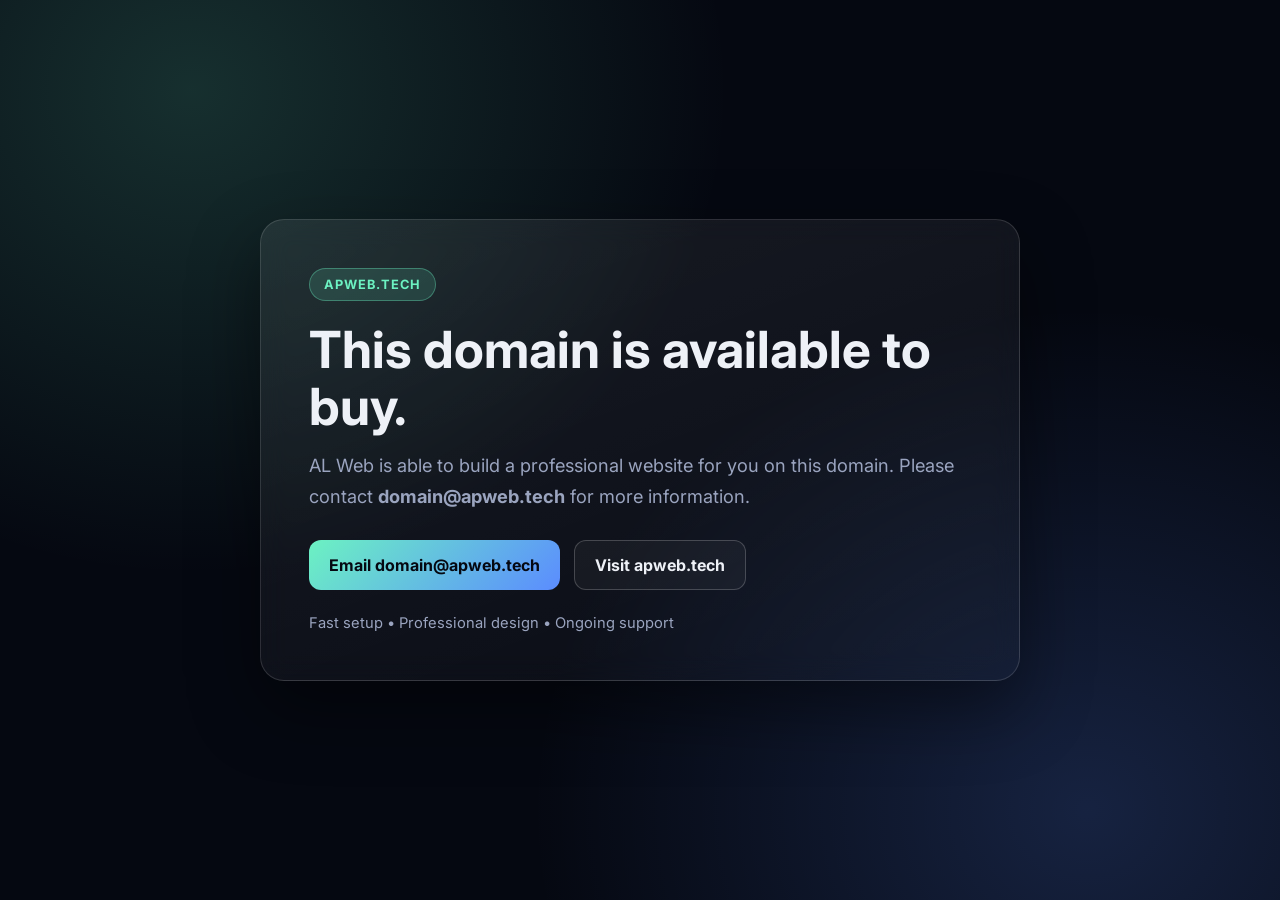
==== domain/index.html @ 1ca7c7d3 "Add professional domain availability landing page" ====
<!DOCTYPE html>
<html lang="en">
<head>
  <meta charset="UTF-8">
  <meta name="viewport" content="width=device-width, initial-scale=1.0">
  <title>Domain Available | apweb.tech</title>
  <meta name="description" content="This domain is available to buy. AL Web can also build a custom website for this domain.">
  <link rel="canonical" href="https://apweb.tech/domain">
  <link href="https://fonts.googleapis.com/css2?family=Inter:wght@400;500;600;700;800&display=swap" rel="stylesheet">
  <style>
    :root{
      --bg:#050811;
      --panel:#0b1020;
      --accent:#6cf2c2;
      --accent2:#5b8cff;
      --text:#eef1f7;
      --muted:#9aa4bf;
    }

    *{box-sizing:border-box;margin:0;padding:0;font-family:Inter,sans-serif}

    body{
      min-height:100vh;
      color:var(--text);
      background:
        radial-gradient(70% 90% at 15% 10%, rgba(108,242,194,.17), transparent 60%),
        radial-gradient(70% 90% at 85% 90%, rgba(91,140,255,.2), transparent 62%),
        var(--bg);
      display:grid;
      place-items:center;
      padding:28px;
    }

    .panel{
      width:min(760px,100%);
      background:linear-gradient(160deg,rgba(255,255,255,.08),rgba(255,255,255,.02));
      border:1px solid rgba(255,255,255,.14);
      border-radius:24px;
      padding:48px;
      backdrop-filter:blur(14px);
      box-shadow:0 28px 70px rgba(0,0,0,.45);
    }

    .badge{
      display:inline-block;
      padding:8px 14px;
      border-radius:999px;
      font-size:.8rem;
      letter-spacing:.08em;
      text-transform:uppercase;
      background:rgba(108,242,194,.14);
      border:1px solid rgba(108,242,194,.35);
      color:var(--accent);
      font-weight:700;
      margin-bottom:20px;
    }

    h1{
      font-size:clamp(2rem,4.8vw,3.2rem);
      line-height:1.1;
      margin-bottom:16px;
    }

    .lead{
      font-size:1.14rem;
      color:var(--muted);
      line-height:1.7;
      margin-bottom:28px;
    }

    .cta{
      display:flex;
      flex-wrap:wrap;
      gap:14px;
    }

    .btn{
      display:inline-flex;
      align-items:center;
      justify-content:center;
      text-decoration:none;
      border-radius:12px;
      padding:14px 20px;
      font-weight:700;
      transition:transform .2s ease, box-shadow .2s ease;
    }

    .btn-primary{
      background:linear-gradient(135deg,var(--accent),var(--accent2));
      color:#050811;
    }

    .btn-secondary{
      border:1px solid rgba(255,255,255,.2);
      color:var(--text);
      background:rgba(255,255,255,.04);
    }

    .btn:hover{
      transform:translateY(-2px);
      box-shadow:0 8px 22px rgba(0,0,0,.3);
    }

    .footer-note{
      margin-top:24px;
      color:var(--muted);
      font-size:.92rem;
    }

    @media (max-width:640px){
      .panel{padding:32px 24px}
    }
  </style>
</head>
<body>
  <main class="panel">
    <p class="badge">apweb.tech</p>
    <h1>This domain is available to buy.</h1>
    <p class="lead">
      AL Web is able to build a professional website for you on this domain.
      Please contact <strong>domain@apweb.tech</strong> for more information.
    </p>
    <div class="cta">
      <a class="btn btn-primary" href="mailto:domain@apweb.tech">Email domain@apweb.tech</a>
      <a class="btn btn-secondary" href="https://apweb.tech/">Visit apweb.tech</a>
    </div>
    <p class="footer-note">Fast setup • Professional design • Ongoing support</p>
  </main>
</body>
</html>
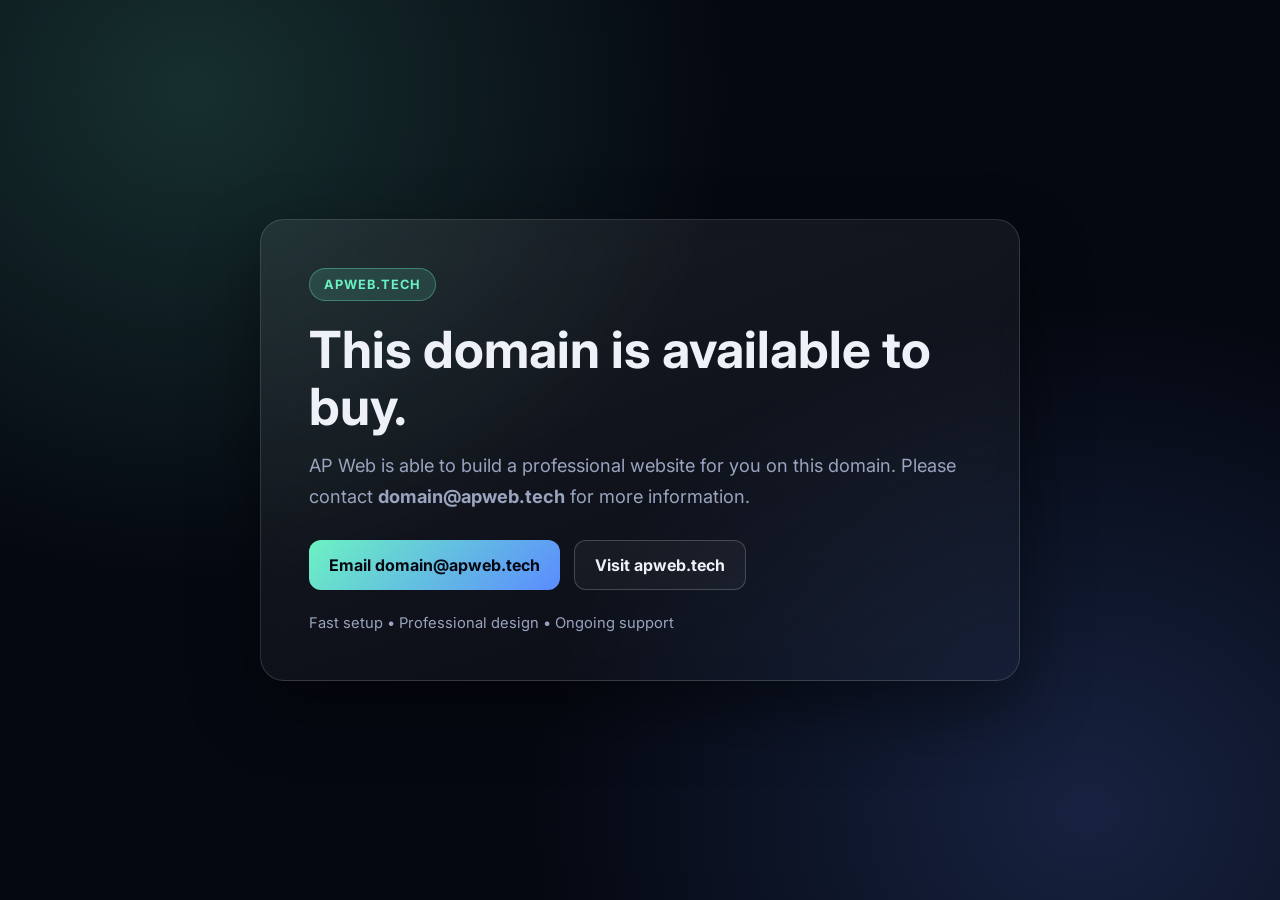
==== commit 16ea9442: "Update index.html" ====
--- a/domain/index.html
+++ b/domain/index.html
@@ -4,7 +4,7 @@
   <meta charset="UTF-8">
   <meta name="viewport" content="width=device-width, initial-scale=1.0">
   <title>Domain Available | apweb.tech</title>
-  <meta name="description" content="This domain is available to buy. AL Web can also build a custom website for this domain.">
+  <meta name="description" content="This domain is available to buy. AP Web can also build a custom website for this domain.">
   <link rel="canonical" href="https://apweb.tech/domain">
   <link href="https://fonts.googleapis.com/css2?family=Inter:wght@400;500;600;700;800&display=swap" rel="stylesheet">
   <style>
@@ -117,7 +117,7 @@
     <p class="badge">apweb.tech</p>
     <h1>This domain is available to buy.</h1>
     <p class="lead">
-      AL Web is able to build a professional website for you on this domain.
+      AP Web is able to build a professional website for you on this domain.
       Please contact <strong>domain@apweb.tech</strong> for more information.
     </p>
     <div class="cta">
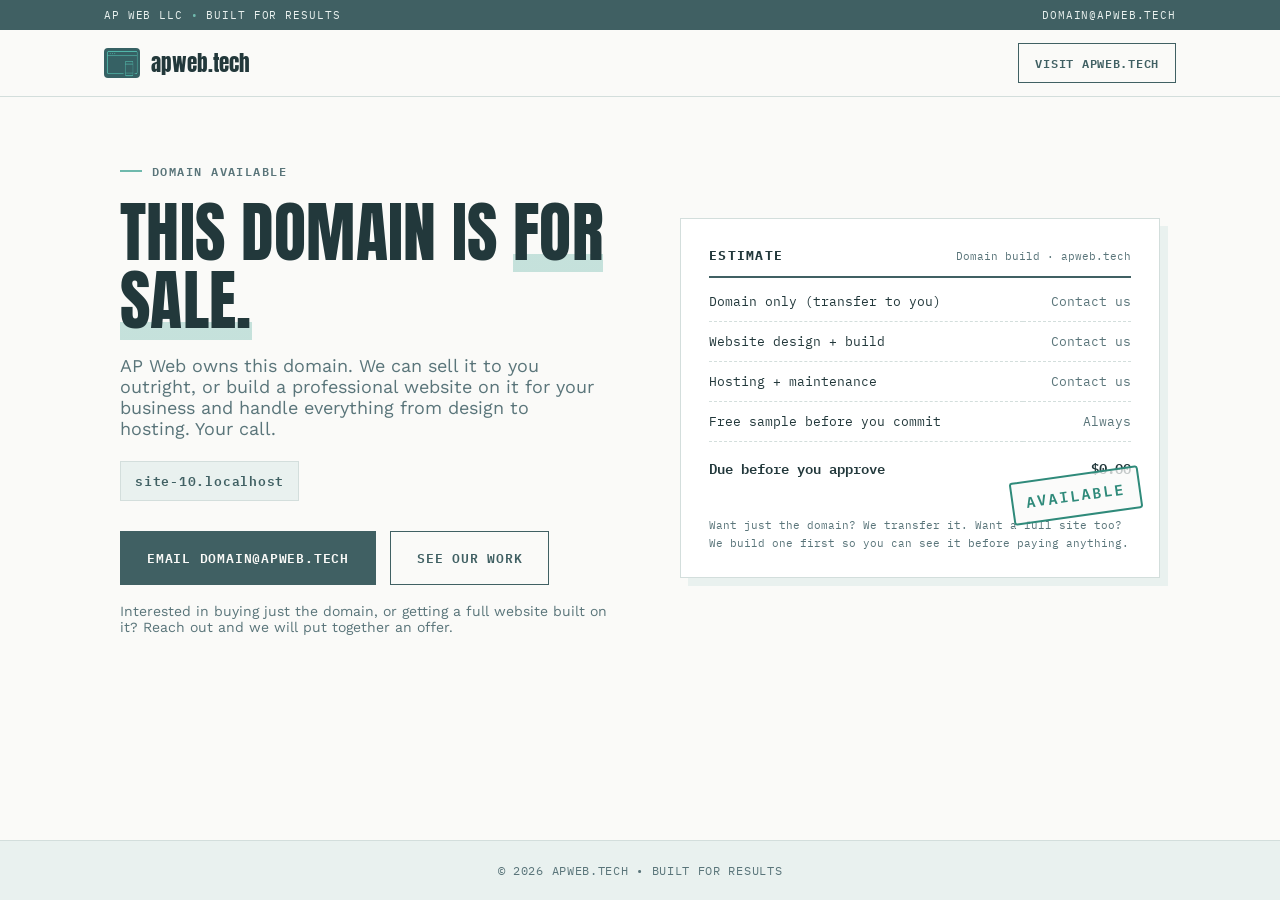
==== commit 88f8c4c8: "Revamp domain availability page with new styles Updated the HTML structure and styles for the domain" ====
--- a/domain/index.html
+++ b/domain/index.html
@@ -1,130 +1,210 @@
 <!DOCTYPE html>
 <html lang="en">
 <head>
-  <meta charset="UTF-8">
-  <meta name="viewport" content="width=device-width, initial-scale=1.0">
-  <title>Domain Available | apweb.tech</title>
-  <meta name="description" content="This domain is available to buy. AP Web can also build a custom website for this domain.">
-  <link rel="canonical" href="https://apweb.tech/domain">
-  <link href="https://fonts.googleapis.com/css2?family=Inter:wght@400;500;600;700;800&display=swap" rel="stylesheet">
-  <style>
-    :root{
-      --bg:#050811;
-      --panel:#0b1020;
-      --accent:#6cf2c2;
-      --accent2:#5b8cff;
-      --text:#eef1f7;
-      --muted:#9aa4bf;
-    }
-
-    *{box-sizing:border-box;margin:0;padding:0;font-family:Inter,sans-serif}
-
-    body{
-      min-height:100vh;
-      color:var(--text);
-      background:
-        radial-gradient(70% 90% at 15% 10%, rgba(108,242,194,.17), transparent 60%),
-        radial-gradient(70% 90% at 85% 90%, rgba(91,140,255,.2), transparent 62%),
-        var(--bg);
-      display:grid;
-      place-items:center;
-      padding:28px;
-    }
-
-    .panel{
-      width:min(760px,100%);
-      background:linear-gradient(160deg,rgba(255,255,255,.08),rgba(255,255,255,.02));
-      border:1px solid rgba(255,255,255,.14);
-      border-radius:24px;
-      padding:48px;
-      backdrop-filter:blur(14px);
-      box-shadow:0 28px 70px rgba(0,0,0,.45);
-    }
-
-    .badge{
-      display:inline-block;
-      padding:8px 14px;
-      border-radius:999px;
-      font-size:.8rem;
-      letter-spacing:.08em;
-      text-transform:uppercase;
-      background:rgba(108,242,194,.14);
-      border:1px solid rgba(108,242,194,.35);
-      color:var(--accent);
-      font-weight:700;
-      margin-bottom:20px;
-    }
-
-    h1{
-      font-size:clamp(2rem,4.8vw,3.2rem);
-      line-height:1.1;
-      margin-bottom:16px;
-    }
-
-    .lead{
-      font-size:1.14rem;
-      color:var(--muted);
-      line-height:1.7;
-      margin-bottom:28px;
-    }
-
-    .cta{
-      display:flex;
-      flex-wrap:wrap;
-      gap:14px;
-    }
-
-    .btn{
-      display:inline-flex;
-      align-items:center;
-      justify-content:center;
-      text-decoration:none;
-      border-radius:12px;
-      padding:14px 20px;
-      font-weight:700;
-      transition:transform .2s ease, box-shadow .2s ease;
-    }
-
-    .btn-primary{
-      background:linear-gradient(135deg,var(--accent),var(--accent2));
-      color:#050811;
-    }
-
-    .btn-secondary{
-      border:1px solid rgba(255,255,255,.2);
-      color:var(--text);
-      background:rgba(255,255,255,.04);
-    }
-
-    .btn:hover{
-      transform:translateY(-2px);
-      box-shadow:0 8px 22px rgba(0,0,0,.3);
-    }
-
-    .footer-note{
-      margin-top:24px;
-      color:var(--muted);
-      font-size:.92rem;
-    }
-
-    @media (max-width:640px){
-      .panel{padding:32px 24px}
-    }
-  </style>
+<meta charset="UTF-8">
+<meta name="viewport" content="width=device-width, initial-scale=1.0">
+<title>Domain Available | apweb.tech</title>
+<meta name="description" content="This domain is available. AP Web can build a professional website for it and get you online fast.">
+<meta name="robots" content="noindex">
+<link rel="canonical" href="https://apweb.tech/domain">
+<link rel="icon" type="image/png" href="/logo-icon.png">
+<link rel="preconnect" href="https://fonts.googleapis.com">
+<link rel="preconnect" href="https://fonts.gstatic.com" crossorigin>
+<link href="https://fonts.googleapis.com/css2?family=Anton&family=IBM+Plex+Mono:wght@400;500;600&family=Work+Sans:wght@400;500;600;700&display=swap" rel="stylesheet">
+<script type="text/javascript">
+    (function(c,l,a,r,i,t,y){
+        c[a]=c[a]||function(){(c[a].q=c[a].q||[]).push(arguments)};
+        t=l.createElement(r);t.async=1;t.src="https://www.clarity.ms/tag/"+i;
+        y=l.getElementsByTagName(r)[0];y.parentNode.insertBefore(t,y);
+    })(window, document, "clarity", "script", "wucybia216");
+</script>
+<style>
+  :root{
+    --paper:#FAFAF8;--ink:#22383B;--slate:#406063;--slate-soft:#5A757A;
+    --teal:#6FB9AD;--teal-deep:#2F8A7A;--tint:#E9F1EF;--rule:#D3DEDC;
+    --display:'Anton',sans-serif;--body:'Work Sans',sans-serif;--mono:'IBM Plex Mono',monospace;
+  }
+  *{margin:0;padding:0;box-sizing:border-box}
+  body{
+    font-family:var(--body);background:var(--paper);color:var(--ink);
+    min-height:100vh;display:flex;flex-direction:column;
+    -webkit-font-smoothing:antialiased;
+  }
+  ::selection{background:var(--slate);color:var(--paper)}
+  a{color:inherit}
+
+  .strip{background:var(--slate);color:#E9F1EF;font-family:var(--mono);font-size:11px;letter-spacing:.08em;text-transform:uppercase;padding:8px 0}
+  .strip .wrap{max-width:1120px;margin:0 auto;padding:0 24px;display:flex;justify-content:space-between;gap:16px;flex-wrap:wrap}
+  .strip .dot{color:var(--teal)}
+  .strip a{color:inherit;text-decoration:none}
+
+  header.site{background:var(--paper);border-bottom:1px solid var(--rule)}
+  .nav{display:flex;align-items:center;justify-content:space-between;height:66px;max-width:1120px;margin:0 auto;padding:0 24px}
+  .logo{font-family:var(--display);font-size:21px;text-decoration:none;display:flex;align-items:center;gap:11px;color:var(--ink)}
+  .logo img{width:36px;height:auto;border-radius:4px}
+  .back{
+    font-family:var(--mono);font-size:12px;font-weight:600;letter-spacing:.06em;
+    text-transform:uppercase;text-decoration:none;
+    border:1.5px solid var(--slate);padding:9px 16px;color:var(--slate);
+    transition:background .15s,color .15s;
+  }
+  .back:hover{background:var(--slate);color:var(--paper)}
+
+  main{flex:1;padding:64px 24px}
+  .wrap{max-width:1040px;margin:0 auto;display:grid;grid-template-columns:1.05fr 1fr;gap:56px;align-items:center}
+
+  @keyframes rise{from{opacity:0;transform:translateY(20px)}to{opacity:1;transform:none}}
+  @keyframes drawUnder{from{background-size:0% .28em}to{background-size:100% .28em}}
+  @keyframes stampIn{
+    0%{opacity:0;transform:rotate(-16deg) scale(1.9)}
+    60%{opacity:1;transform:rotate(-8deg) scale(.94)}
+    100%{opacity:1;transform:rotate(-8deg) scale(1)}
+  }
+
+  .eyebrow{
+    font-family:var(--mono);font-size:12px;font-weight:600;
+    letter-spacing:.12em;text-transform:uppercase;color:var(--slate-soft);
+    display:flex;align-items:center;gap:10px;margin-bottom:18px;
+    animation:rise .5s .05s ease both;
+  }
+  .eyebrow::before{content:"";width:22px;height:2px;background:var(--teal)}
+
+  h1{
+    font-family:var(--display);font-weight:400;text-transform:uppercase;
+    font-size:clamp(42px,5.6vw,66px);line-height:1.03;letter-spacing:.005em;
+    animation:rise .55s .15s ease both;
+  }
+  h1 .under{
+    background:linear-gradient(rgba(111,185,173,.38),rgba(111,185,173,.38)) left 88% / 100% .28em no-repeat;
+    animation:drawUnder .7s .7s ease both;
+  }
+
+  .lede{
+    margin-top:20px;font-size:18px;color:var(--slate-soft);max-width:44ch;
+    animation:rise .55s .28s ease both;
+  }
+
+  .domain-tag{
+    display:inline-block;font-family:var(--mono);font-size:13px;font-weight:600;
+    letter-spacing:.06em;background:var(--tint);border:1px solid var(--rule);
+    padding:8px 14px;margin-top:22px;color:var(--slate);
+    animation:rise .55s .4s ease both;
+  }
+
+  .actions{margin-top:30px;display:flex;gap:14px;flex-wrap:wrap;animation:rise .55s .5s ease both}
+  .btn{
+    font-family:var(--mono);font-size:13px;font-weight:600;letter-spacing:.06em;
+    text-transform:uppercase;text-decoration:none;padding:15px 26px;
+    border:1.5px solid var(--slate);transition:transform .12s,background .15s,color .15s;
+  }
+  .btn-solid{background:var(--slate);color:var(--paper)}
+  .btn-solid:hover{transform:translateY(-2px)}
+  .btn-ghost{color:var(--slate)}
+  .btn-ghost:hover{background:var(--tint)}
+
+  .ticket{
+    background:#fff;border:1px solid var(--rule);
+    box-shadow:8px 8px 0 var(--tint);
+    padding:28px 28px 24px;font-family:var(--mono);
+    position:relative;
+    animation:rise .6s .28s ease both;
+  }
+  .ticket-head{
+    display:flex;justify-content:space-between;align-items:baseline;
+    border-bottom:2px solid var(--slate);padding-bottom:12px;
+  }
+  .ticket-head strong{font-size:13px;letter-spacing:.1em;text-transform:uppercase}
+  .ticket-head span{font-size:11px;color:var(--slate-soft)}
+  .ticket table{width:100%;border-collapse:collapse;font-size:13px;margin-top:4px}
+  .ticket td{padding:11px 0;border-bottom:1px dashed var(--rule)}
+  .ticket td:last-child{text-align:right;color:var(--slate-soft)}
+  .ticket .total td{border-bottom:none;padding-top:14px;font-weight:600;font-size:14px}
+  .ticket .total td:last-child{color:var(--ink)}
+  .stamp{
+    position:absolute;right:18px;bottom:60px;
+    transform:rotate(-8deg);
+    border:2.5px solid var(--teal-deep);color:var(--teal-deep);
+    font-weight:600;font-size:15px;letter-spacing:.14em;text-transform:uppercase;
+    padding:7px 13px;border-radius:3px;background:rgba(250,250,248,.75);
+    animation:stampIn .45s 1s cubic-bezier(.2,1.4,.4,1) both;
+    pointer-events:none;
+  }
+  .ticket-foot{margin-top:26px;font-size:11px;color:var(--slate-soft);line-height:1.7}
+
+  footer{border-top:1px solid var(--rule);padding:22px 24px;text-align:center;font-family:var(--mono);font-size:11.5px;letter-spacing:.06em;text-transform:uppercase;color:var(--slate-soft);background:var(--tint)}
+
+  @media (prefers-reduced-motion: reduce){
+    .eyebrow,h1,.lede,.domain-tag,.actions,.ticket,.stamp,h1 .under{animation:none}
+    .btn{transition:none}
+  }
+  @media (max-width:820px){
+    .wrap{grid-template-columns:1fr;gap:44px}
+    main{padding:44px 20px}
+  }
+</style>
 </head>
 <body>
-  <main class="panel">
-    <p class="badge">apweb.tech</p>
-    <h1>This domain is available to buy.</h1>
-    <p class="lead">
-      AP Web is able to build a professional website for you on this domain.
-      Please contact <strong>domain@apweb.tech</strong> for more information.
-    </p>
-    <div class="cta">
-      <a class="btn btn-primary" href="mailto:domain@apweb.tech">Email domain@apweb.tech</a>
-      <a class="btn btn-secondary" href="https://apweb.tech/">Visit apweb.tech</a>
+
+<div class="strip">
+  <div class="wrap">
+    <span>AP Web LLC <span class="dot">&bull;</span> Built for results</span>
+    <span><a href="mailto:domain@apweb.tech">domain@apweb.tech</a></span>
+  </div>
+</div>
+
+<header class="site">
+  <div class="nav">
+    <a class="logo" href="/"><img src="/logo-icon.png" alt="AP Web logo"> apweb.tech</a>
+    <a class="back" href="/">Visit apweb.tech</a>
+  </div>
+</header>
+
+<main>
+  <div class="wrap">
+    <div>
+      <div class="eyebrow">Domain available</div>
+      <h1>This domain is <span class="under">for sale.</span></h1>
+      <p class="lede">AP Web owns this domain. We can sell it to you outright, or build a professional website on it for your business and handle everything from design to hosting. Your call.</p>
+      <span class="domain-tag" id="domainName">apweb.tech</span>
+      <div class="actions">
+        <a class="btn btn-solid" href="mailto:domain@apweb.tech?subject=Domain%20inquiry">Email domain@apweb.tech</a>
+        <a class="btn btn-ghost" href="/">See our work</a>
+      </div>
+      <p style="margin-top:18px;font-size:14px;color:var(--slate-soft);">Interested in buying just the domain, or getting a full website built on it? Reach out and we will put together an offer.</p>
     </div>
-    <p class="footer-note">Fast setup • Professional design • Ongoing support</p>
-  </main>
+
+    <aside class="ticket" aria-label="Domain estimate">
+      <div class="ticket-head">
+        <strong>Estimate</strong>
+        <span>Domain build &middot; apweb.tech</span>
+      </div>
+      <table>
+        <tr><td>Domain only (transfer to you)</td><td>Contact us</td></tr>
+        <tr><td>Website design + build</td><td>Contact us</td></tr>
+        <tr><td>Hosting + maintenance</td><td>Contact us</td></tr>
+        <tr><td>Free sample before you commit</td><td>Always</td></tr>
+        <tr class="total"><td>Due before you approve</td><td>$0.00</td></tr>
+      </table>
+      <div class="stamp">Available</div>
+      <p class="ticket-foot">Want just the domain? We transfer it. Want a full site too? We build one first so you can see it before paying anything.</p>
+    </aside>
+  </div>
+</main>
+
+<footer>
+  &copy; 2026 apweb.tech &bull; Built for results
+</footer>
+
+<script>
+  // If served on a different domain that AP Web owns, show that hostname instead of the default.
+  try {
+    const host = window.location.hostname.replace(/^www\./, '');
+    if (host && host !== 'apweb.tech' && host !== 'localhost') {
+      document.getElementById('domainName').textContent = host;
+      document.title = host + ' | Domain Available';
+    }
+  } catch (e) {}
+</script>
+
 </body>
 </html>
